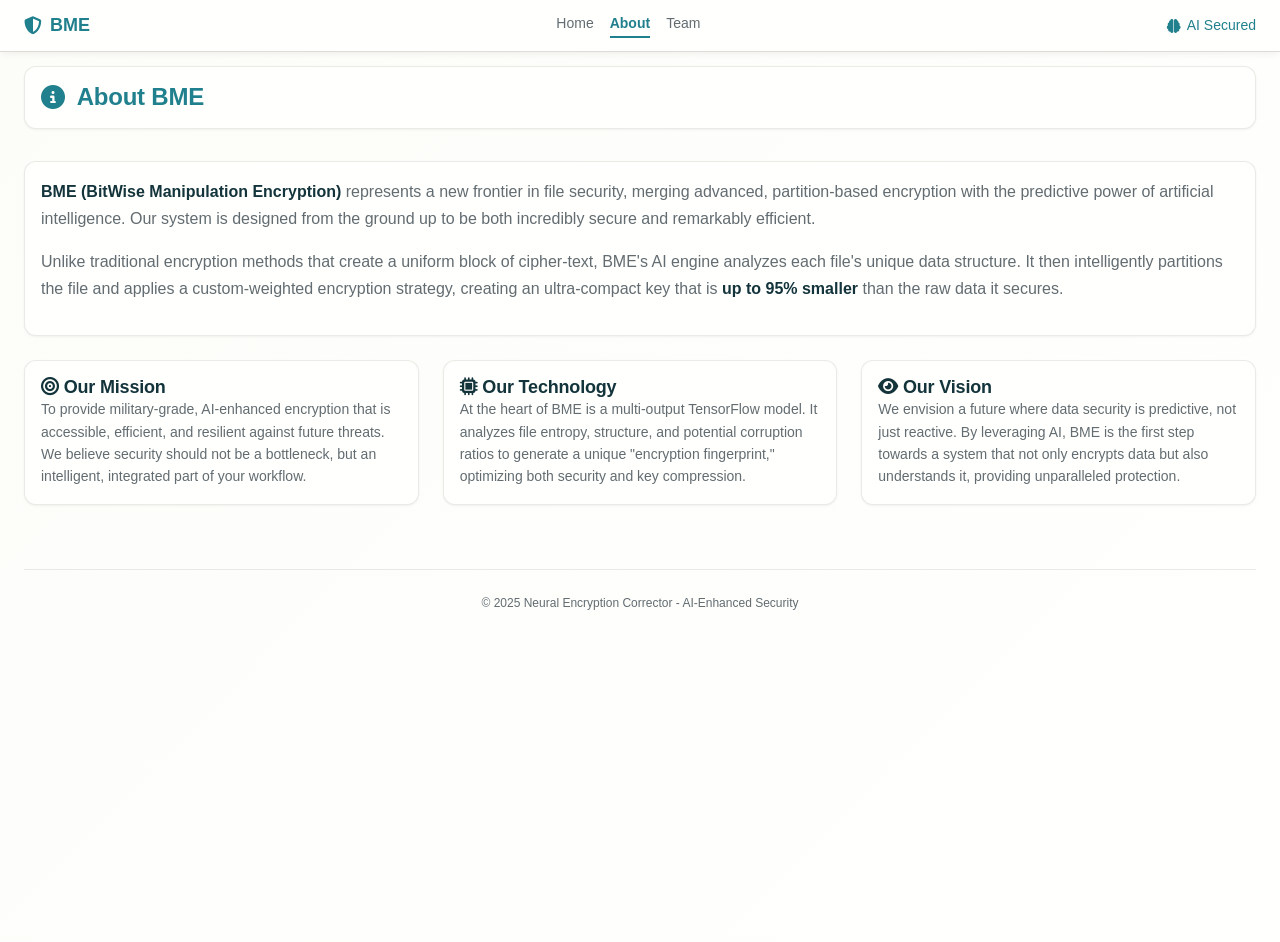
==== about.html @ a02efcd6 "Add files via upload" ====
<!DOCTYPE html>
<html lang="en">
<head>
    <meta charset="UTF-8">
    <meta name="viewport" content="width=device-width, initial-scale=1.0">
    <title>About BME - BitWise Manipulation Encryption</title>
    <!-- Main Stylesheet -->
    <link rel="stylesheet" href="style.css">
    <!-- FontAwesome for icons -->
    <link rel="stylesheet" href="https://cdnjs.cloudflare.com/ajax/libs/font-awesome/6.4.0/css/all.min.css">

    <!-- Page-specific styles -->
    <style>
       
        .page-header-card {
           margin-bottom: var(--space-32);
        }
        .page-header-card h2 {
            color: var(--color-primary);
            display: flex;
            align-items: center;
            gap: var(--space-12);
        }
        .about-content p {
            font-size: var(--font-size-lg);
            line-height: 1.7;
            color: var(--color-text-secondary);
            margin-bottom: var(--space-16);
        }
        .about-content p strong {
            color: var(--color-text);
        }
    </style>
</head>
<body>

<header class="main-header">
  <div class="nav-container">
    <div class="nav-logo">
      <i class="fas fa-shield-alt"></i>
      <span>BME</span>
    </div>

    <nav class="navbar">
      <a href="index.html" class="nav-link">Home</a>
      <a href="about.html" class="nav-link active">About</a>
      <a href="team.html" class="nav-link">Team</a>
    </nav>

    <div class="ai-status-mini">
      <i class="fas fa-brain"></i>
      <span>AI Secured</span>
    </div>
  </div>
</header>
<br><br>

<div class="container">

    <div class="card page-header-card">
        <div class="card__body">
            <h2><i class="fas fa-info-circle"></i> About BME</h2>
        </div>
    </div>

    <div class="card">
        <div class="card__body about-content">
            <p><strong>BME (BitWise Manipulation Encryption)</strong> represents a new frontier in file security, merging advanced, partition-based encryption with the predictive power of artificial intelligence. Our system is designed from the ground up to be both incredibly secure and remarkably efficient.</p>
            
            <p>Unlike traditional encryption methods that create a uniform block of cipher-text, BME's AI engine analyzes each file's unique data structure. It then intelligently partitions the file and applies a custom-weighted encryption strategy, creating an ultra-compact key that is <strong>up to 95% smaller</strong> than the raw data it secures.</p>
        </div>
    </div>

    <div class="protocols-grid" style="margin-top: var(--space-24);">
        <div class="card">
            <div class="card__body">
                <h4><i class="fas fa-bullseye"></i> Our Mission</h4>
                <div class="protocol-detail">
                    To provide military-grade, AI-enhanced encryption that is accessible, efficient, and resilient against future threats. We believe security should not be a bottleneck, but an intelligent, integrated part of your workflow.
                </div>
            </div>
        </div>
        <div class="card">
            <div class="card__body">
                <h4><i class="fas fa-microchip"></i> Our Technology</h4>
                <div class="protocol-detail">
                    At the heart of BME is a multi-output TensorFlow model. It analyzes file entropy, structure, and potential corruption ratios to generate a unique "encryption fingerprint," optimizing both security and key compression.
                </div>
            </div>
        </div>
        <div class="card">
            <div class="card__body">
                <h4><i class="fas fa-eye"></i> Our Vision</h4>
                <div class="protocol-detail">
                    We envision a future where data security is predictive, not just reactive. By leveraging AI, BME is the first step towards a system that not only encrypts data but also understands it, providing unparalleled protection.
                </div>
            </div>
        </div>
    </div>

    <footer class="footer">
        <div class="footer-content">
            <p>&copy; 2025 Neural Encryption Corrector - AI-Enhanced Security</p>
        </div>
    </footer>

</div>

</body>
</html>
---- style.css ----
:root {
  /* Primitive Color Tokens */
  --color-white: rgba(255, 255, 255, 1);
  --color-black: rgba(0, 0, 0, 1);
  --color-cream-50: rgba(252, 252, 249, 1);
  --color-cream-100: rgba(255, 255, 253, 1);
  --color-gray-200: rgba(245, 245, 245, 1);
  --color-gray-300: rgba(167, 169, 169, 1);
  --color-gray-400: rgba(119, 124, 124, 1);
  --color-slate-500: rgba(98, 108, 113, 1);
  --color-brown-600: rgba(94, 82, 64, 1);
  --color-charcoal-700: rgba(31, 33, 33, 1);
  --color-charcoal-800: rgba(38, 40, 40, 1);
  --color-slate-900: rgba(19, 52, 59, 1);
  --color-teal-300: rgba(50, 184, 198, 1);
  --color-teal-400: rgba(45, 166, 178, 1);
  --color-teal-500: rgba(33, 128, 141, 1);
  --color-teal-600: rgba(29, 116, 128, 1);
  --color-teal-700: rgba(26, 104, 115, 1);
  --color-teal-800: rgba(41, 150, 161, 1);
  --color-red-400: rgba(255, 84, 89, 1);
  --color-red-500: rgba(192, 21, 47, 1);
  --color-orange-400: rgba(230, 129, 97, 1);
  --color-orange-500: rgba(168, 75, 47, 1);

  /* RGB versions for opacity control */
  --color-brown-600-rgb: 94, 82, 64;
  --color-teal-500-rgb: 33, 128, 141;
  --color-slate-900-rgb: 19, 52, 59;
  --color-slate-500-rgb: 98, 108, 113;
  --color-red-500-rgb: 192, 21, 47;
  --color-red-400-rgb: 255, 84, 89;
  --color-orange-500-rgb: 168, 75, 47;
  --color-orange-400-rgb: 230, 129, 97;

  /* Background color tokens (Light Mode) */
  --color-bg-1: rgba(59, 130, 246, 0.08); /* Light blue */
  --color-bg-2: rgba(245, 158, 11, 0.08); /* Light yellow */
  --color-bg-3: rgba(34, 197, 94, 0.08); /* Light green */
  --color-bg-4: rgba(239, 68, 68, 0.08); /* Light red */
  --color-bg-5: rgba(147, 51, 234, 0.08); /* Light purple */
  --color-bg-6: rgba(249, 115, 22, 0.08); /* Light orange */
  --color-bg-7: rgba(236, 72, 153, 0.08); /* Light pink */
  --color-bg-8: rgba(6, 182, 212, 0.08); /* Light cyan */

  /* Semantic Color Tokens (Light Mode) */
  --color-background: var(--color-cream-50);
  --color-surface: var(--color-cream-100);
  --color-text: var(--color-slate-900);
  --color-text-secondary: var(--color-slate-500);
  --color-primary: var(--color-teal-500);
  --color-primary-hover: var(--color-teal-600);
  --color-primary-active: var(--color-teal-700);
  --color-secondary: rgba(var(--color-brown-600-rgb), 0.12);
  --color-secondary-hover: rgba(var(--color-brown-600-rgb), 0.2);
  --color-secondary-active: rgba(var(--color-brown-600-rgb), 0.25);
  --color-border: rgba(var(--color-brown-600-rgb), 0.2);
  --color-btn-primary-text: var(--color-cream-50);
  --color-card-border: rgba(var(--color-brown-600-rgb), 0.12);
  --color-card-border-inner: rgba(var(--color-brown-600-rgb), 0.12);
  --color-error: var(--color-red-500);
  --color-success: var(--color-teal-500);
  --color-warning: var(--color-orange-500);
  --color-info: var(--color-slate-500);
  --color-focus-ring: rgba(var(--color-teal-500-rgb), 0.4);
  --color-select-caret: rgba(var(--color-slate-900-rgb), 0.8);

  /* Common style patterns */
  --focus-ring: 0 0 0 3px var(--color-focus-ring);
  --focus-outline: 2px solid var(--color-primary);
  --status-bg-opacity: 0.15;
  --status-border-opacity: 0.25;
  --select-caret-light: url("data:image/svg+xml,%3Csvg xmlns='http://www.w3.org/2000/svg' width='16' height='16' viewBox='0 0 24 24' fill='none' stroke='%23134252' stroke-width='2' stroke-linecap='round' stroke-linejoin='round'%3E%3Cpolyline points='6 9 12 15 18 9'%3E%3C/polyline%3E%3C/svg%3E");
  --select-caret-dark: url("data:image/svg+xml,%3Csvg xmlns='http://www.w3.org/2000/svg' width='16' height='16' viewBox='0 0 24 24' fill='none' stroke='%23f5f5f5' stroke-width='2' stroke-linecap='round' stroke-linejoin='round'%3E%3Cpolyline points='6 9 12 15 18 9'%3E%3C/polyline%3E%3C/svg%3E");

  /* RGB versions for opacity control */
  --color-success-rgb: 33, 128, 141;
  --color-error-rgb: 192, 21, 47;
  --color-warning-rgb: 168, 75, 47;
  --color-info-rgb: 98, 108, 113;

  /* Typography */
  --font-family-base: "FKGroteskNeue", "Geist", "Inter", -apple-system,
    BlinkMacSystemFont, "Segoe UI", Roboto, sans-serif;
  --font-family-mono: "Berkeley Mono", ui-monospace, SFMono-Regular, Menlo,
    Monaco, Consolas, monospace;
  --font-size-xs: 11px;
  --font-size-sm: 12px;
  --font-size-base: 14px;
  --font-size-md: 14px;
  --font-size-lg: 16px;
  --font-size-xl: 18px;
  --font-size-2xl: 20px;
  --font-size-3xl: 24px;
  --font-size-4xl: 30px;
  --font-weight-normal: 400;
  --font-weight-medium: 500;
  --font-weight-semibold: 550;
  --font-weight-bold: 600;
  --line-height-tight: 1.2;
  --line-height-normal: 1.5;
  --letter-spacing-tight: -0.01em;

  /* Spacing */
  --space-0: 0;
  --space-1: 1px;
  --space-2: 2px;
  --space-4: 4px;
  --space-6: 6px;
  --space-8: 8px;
  --space-10: 10px;
  --space-12: 12px;
  --space-16: 16px;
  --space-20: 20px;
  --space-24: 24px;
  --space-32: 32px;

  /* Border Radius */
  --radius-sm: 6px;
  --radius-base: 8px;
  --radius-md: 10px;
  --radius-lg: 12px;
  --radius-full: 9999px;

  /* Shadows */
  --shadow-xs: 0 1px 2px rgba(0, 0, 0, 0.02);
  --shadow-sm: 0 1px 3px rgba(0, 0, 0, 0.04), 0 1px 2px rgba(0, 0, 0, 0.02);
  --shadow-md: 0 4px 6px -1px rgba(0, 0, 0, 0.04),
    0 2px 4px -1px rgba(0, 0, 0, 0.02);
  --shadow-lg: 0 10px 15px -3px rgba(0, 0, 0, 0.04),
    0 4px 6px -2px rgba(0, 0, 0, 0.02);
  --shadow-inset-sm: inset 0 1px 0 rgba(255, 255, 255, 0.15),
    inset 0 -1px 0 rgba(0, 0, 0, 0.03);

  /* Animation */
  --duration-fast: 150ms;
  --duration-normal: 250ms;
  --ease-standard: cubic-bezier(0.16, 1, 0.3, 1);

  /* Layout */
  --container-sm: 640px;
  --container-md: 768px;
  --container-lg: 1024px;
  --container-xl: 1280px;
}

/* Dark mode colors */
@media (prefers-color-scheme: dark) {
  :root {
    /* RGB versions for opacity control (Dark Mode) */
    --color-gray-400-rgb: 119, 124, 124;
    --color-teal-300-rgb: 50, 184, 198;
    --color-gray-300-rgb: 167, 169, 169;
    --color-gray-200-rgb: 245, 245, 245;

    /* Background color tokens (Dark Mode) */
    --color-bg-1: rgba(29, 78, 216, 0.15); /* Dark blue */
    --color-bg-2: rgba(180, 83, 9, 0.15); /* Dark yellow */
    --color-bg-3: rgba(21, 128, 61, 0.15); /* Dark green */
    --color-bg-4: rgba(185, 28, 28, 0.15); /* Dark red */
    --color-bg-5: rgba(107, 33, 168, 0.15); /* Dark purple */
    --color-bg-6: rgba(194, 65, 12, 0.15); /* Dark orange */
    --color-bg-7: rgba(190, 24, 93, 0.15); /* Dark pink */
    --color-bg-8: rgba(8, 145, 178, 0.15); /* Dark cyan */

    /* Semantic Color Tokens (Dark Mode) */
    --color-background: var(--color-charcoal-700);
    --color-surface: var(--color-charcoal-800);
    --color-text: var(--color-gray-200);
    --color-text-secondary: rgba(var(--color-gray-300-rgb), 0.7);
    --color-primary: var(--color-teal-300);
    --color-primary-hover: var(--color-teal-400);
    --color-primary-active: var(--color-teal-800);
    --color-secondary: rgba(var(--color-gray-400-rgb), 0.15);
    --color-secondary-hover: rgba(var(--color-gray-400-rgb), 0.25);
    --color-secondary-active: rgba(var(--color-gray-400-rgb), 0.3);
    --color-border: rgba(var(--color-gray-400-rgb), 0.3);
    --color-error: var(--color-red-400);
    --color-success: var(--color-teal-300);
    --color-warning: var(--color-orange-400);
    --color-info: var(--color-gray-300);
    --color-focus-ring: rgba(var(--color-teal-300-rgb), 0.4);
    --color-btn-primary-text: var(--color-slate-900);
    --color-card-border: rgba(var(--color-gray-400-rgb), 0.2);
    --color-card-border-inner: rgba(var(--color-gray-400-rgb), 0.15);
    --shadow-inset-sm: inset 0 1px 0 rgba(255, 255, 255, 0.1),
      inset 0 -1px 0 rgba(0, 0, 0, 0.15);
    --button-border-secondary: rgba(var(--color-gray-400-rgb), 0.2);
    --color-border-secondary: rgba(var(--color-gray-400-rgb), 0.2);
    --color-select-caret: rgba(var(--color-gray-200-rgb), 0.8);

    /* Common style patterns - updated for dark mode */
    --focus-ring: 0 0 0 3px var(--color-focus-ring);
    --focus-outline: 2px solid var(--color-primary);
    --status-bg-opacity: 0.15;
    --status-border-opacity: 0.25;
    --select-caret-light: url("data:image/svg+xml,%3Csvg xmlns='http://www.w3.org/2000/svg' width='16' height='16' viewBox='0 0 24 24' fill='none' stroke='%23134252' stroke-width='2' stroke-linecap='round' stroke-linejoin='round'%3E%3Cpolyline points='6 9 12 15 18 9'%3E%3C/polyline%3E%3C/svg%3E");
    --select-caret-dark: url("data:image/svg+xml,%3Csvg xmlns='http://www.w3.org/2000/svg' width='16' height='16' viewBox='0 0 24 24' fill='none' stroke='%23f5f5f5' stroke-width='2' stroke-linecap='round' stroke-linejoin='round'%3E%3Cpolyline points='6 9 12 15 18 9'%3E%3C/polyline%3E%3C/svg%3E");

    /* RGB versions for dark mode */
    --color-success-rgb: var(--color-teal-300-rgb);
    --color-error-rgb: var(--color-red-400-rgb);
    --color-warning-rgb: var(--color-orange-400-rgb);
    --color-info-rgb: var(--color-gray-300-rgb);
  }
}

/* Data attribute for manual theme switching */
[data-color-scheme="dark"] {
  /* RGB versions for opacity control (dark mode) */
  --color-gray-400-rgb: 119, 124, 124;
  --color-teal-300-rgb: 50, 184, 198;
  --color-gray-300-rgb: 167, 169, 169;
  --color-gray-200-rgb: 245, 245, 245;

  /* Colorful background palette - Dark Mode */
  --color-bg-1: rgba(29, 78, 216, 0.15); /* Dark blue */
  --color-bg-2: rgba(180, 83, 9, 0.15); /* Dark yellow */
  --color-bg-3: rgba(21, 128, 61, 0.15); /* Dark green */
  --color-bg-4: rgba(185, 28, 28, 0.15); /* Dark red */
  --color-bg-5: rgba(107, 33, 168, 0.15); /* Dark purple */
  --color-bg-6: rgba(194, 65, 12, 0.15); /* Dark orange */
  --color-bg-7: rgba(190, 24, 93, 0.15); /* Dark pink */
  --color-bg-8: rgba(8, 145, 178, 0.15); /* Dark cyan */

  /* Semantic Color Tokens (Dark Mode) */
  --color-background: var(--color-charcoal-700);
  --color-surface: var(--color-charcoal-800);
  --color-text: var(--color-gray-200);
  --color-text-secondary: rgba(var(--color-gray-300-rgb), 0.7);
  --color-primary: var(--color-teal-300);
  --color-primary-hover: var(--color-teal-400);
  --color-primary-active: var(--color-teal-800);
  --color-secondary: rgba(var(--color-gray-400-rgb), 0.15);
  --color-secondary-hover: rgba(var(--color-gray-400-rgb), 0.25);
  --color-secondary-active: rgba(var(--color-gray-400-rgb), 0.3);
  --color-border: rgba(var(--color-gray-400-rgb), 0.3);
  --color-error: var(--color-red-400);
  --color-success: var(--color-teal-300);
  --color-warning: var(--color-orange-400);
  --color-info: var(--color-gray-300);
  --color-focus-ring: rgba(var(--color-teal-300-rgb), 0.4);
  --color-btn-primary-text: var(--color-slate-900);
  --color-card-border: rgba(var(--color-gray-400-rgb), 0.15);
  --color-card-border-inner: rgba(var(--color-gray-400-rgb), 0.15);
  --shadow-inset-sm: inset 0 1px 0 rgba(255, 255, 255, 0.1),
    inset 0 -1px 0 rgba(0, 0, 0, 0.15);
  --color-border-secondary: rgba(var(--color-gray-400-rgb), 0.2);
  --color-select-caret: rgba(var(--color-gray-200-rgb), 0.8);

  /* Common style patterns - updated for dark mode */
  --focus-ring: 0 0 0 3px var(--color-focus-ring);
  --focus-outline: 2px solid var(--color-primary);
  --status-bg-opacity: 0.15;
  --status-border-opacity: 0.25;
  --select-caret-light: url("data:image/svg+xml,%3Csvg xmlns='http://www.w3.org/2000/svg' width='16' height='16' viewBox='0 0 24 24' fill='none' stroke='%23134252' stroke-width='2' stroke-linecap='round' stroke-linejoin='round'%3E%3Cpolyline points='6 9 12 15 18 9'%3E%3C/polyline%3E%3C/svg%3E");
  --select-caret-dark: url("data:image/svg+xml,%3Csvg xmlns='http://www.w3.org/2000/svg' width='16' height='16' viewBox='0 0 24 24' fill='none' stroke='%23f5f5f5' stroke-width='2' stroke-linecap='round' stroke-linejoin='round'%3E%3Cpolyline points='6 9 12 15 18 9'%3E%3C/polyline%3E%3C/svg%3E");

  /* RGB versions for dark mode */
  --color-success-rgb: var(--color-teal-300-rgb);
  --color-error-rgb: var(--color-red-400-rgb);
  --color-warning-rgb: var(--color-orange-400-rgb);
  --color-info-rgb: var(--color-gray-300-rgb);
}

[data-color-scheme="light"] {
  /* RGB versions for opacity control (light mode) */
  --color-brown-600-rgb: 94, 82, 64;
  --color-teal-500-rgb: 33, 128, 141;
  --color-slate-900-rgb: 19, 52, 59;

  /* Semantic Color Tokens (Light Mode) */
  --color-background: var(--color-cream-50);
  --color-surface: var(--color-cream-100);
  --color-text: var(--color-slate-900);
  --color-text-secondary: var(--color-slate-500);
  --color-primary: var(--color-teal-500);
  --color-primary-hover: var(--color-teal-600);
  --color-primary-active: var(--color-teal-700);
  --color-secondary: rgba(var(--color-brown-600-rgb), 0.12);
  --color-secondary-hover: rgba(var(--color-brown-600-rgb), 0.2);
  --color-secondary-active: rgba(var(--color-brown-600-rgb), 0.25);
  --color-border: rgba(var(--color-brown-600-rgb), 0.2);
  --color-btn-primary-text: var(--color-cream-50);
  --color-card-border: rgba(var(--color-brown-600-rgb), 0.12);
  --color-card-border-inner: rgba(var(--color-brown-600-rgb), 0.12);
  --color-error: var(--color-red-500);
  --color-success: var(--color-teal-500);
  --color-warning: var(--color-orange-500);
  --color-info: var(--color-slate-500);
  --color-focus-ring: rgba(var(--color-teal-500-rgb), 0.4);

  /* RGB versions for light mode */
  --color-success-rgb: var(--color-teal-500-rgb);
  --color-error-rgb: var(--color-red-500-rgb);
  --color-warning-rgb: var(--color-orange-500-rgb);
  --color-info-rgb: var(--color-slate-500-rgb);
}

/* Base styles */
html {
  font-size: var(--font-size-base);
  font-family: var(--font-family-base);
  line-height: var(--line-height-normal);
  color: var(--color-text);
  background-color: var(--color-background);
  -webkit-font-smoothing: antialiased;
  box-sizing: border-box;
}

body {
  margin: 0;
  padding: 0;
}

*,
*::before,
*::after {
  box-sizing: inherit;
}

/* Typography */
h1,
h2,
h3,
h4,
h5,
h6 {
  margin: 0;
  font-weight: var(--font-weight-semibold);
  line-height: var(--line-height-tight);
  color: var(--color-text);
  letter-spacing: var(--letter-spacing-tight);
}

h1 {
  font-size: var(--font-size-4xl);
}
h2 {
  font-size: var(--font-size-3xl);
}
h3 {
  font-size: var(--font-size-2xl);
}
h4 {
  font-size: var(--font-size-xl);
}
h5 {
  font-size: var(--font-size-lg);
}
h6 {
  font-size: var(--font-size-md);
}

p {
  margin: 0 0 var(--space-16) 0;
}

a {
  color: var(--color-primary);
  text-decoration: none;
  transition: color var(--duration-fast) var(--ease-standard);
}

a:hover {
  color: var(--color-primary-hover);
}

code,
pre {
  font-family: var(--font-family-mono);
  font-size: calc(var(--font-size-base) * 0.95);
  background-color: var(--color-secondary);
  border-radius: var(--radius-sm);
}

code {
  padding: var(--space-1) var(--space-4);
}

pre {
  padding: var(--space-16);
  margin: var(--space-16) 0;
  overflow: auto;
  border: 1px solid var(--color-border);
}

pre code {
  background: none;
  padding: 0;
}

/* Buttons */
.btn {
  display: inline-flex;
  align-items: center;
  justify-content: center;
  padding: var(--space-8) var(--space-16);
  border-radius: var(--radius-base);
  font-size: var(--font-size-base);
  font-weight: 500;
  line-height: 1.5;
  cursor: pointer;
  transition: all var(--duration-normal) var(--ease-standard);
  border: none;
  text-decoration: none;
  position: relative;
}

.btn:focus-visible {
  outline: none;
  box-shadow: var(--focus-ring);
}

.btn--primary {
  background: var(--color-primary);
  color: var(--color-btn-primary-text);
}

.btn--primary:hover {
  background: var(--color-primary-hover);
}

.btn--primary:active {
  background: var(--color-primary-active);
}

.btn--secondary {
  background: var(--color-secondary);
  color: var(--color-text);
}

.btn--secondary:hover {
  background: var(--color-secondary-hover);
}

.btn--secondary:active {
  background: var(--color-secondary-active);
}

.btn--outline {
  background: transparent;
  border: 1px solid var(--color-border);
  color: var(--color-text);
}

.btn--outline:hover {
  background: var(--color-secondary);
}

.btn--sm {
  padding: var(--space-4) var(--space-12);
  font-size: var(--font-size-sm);
  border-radius: var(--radius-sm);
}

.btn--lg {
  padding: var(--space-10) var(--space-20);
  font-size: var(--font-size-lg);
  border-radius: var(--radius-md);
}

.btn--full-width {
  width: 100%;
}

.btn:disabled {
  opacity: 0.5;
  cursor: not-allowed;
}

/* Form elements */
.form-control {
  display: block;
  width: 100%;
  padding: var(--space-8) var(--space-12);
  font-size: var(--font-size-md);
  line-height: 1.5;
  color: var(--color-text);
  background-color: var(--color-surface);
  border: 1px solid var(--color-border);
  border-radius: var(--radius-base);
  transition: border-color var(--duration-fast) var(--ease-standard),
    box-shadow var(--duration-fast) var(--ease-standard);
}

textarea.form-control {
  font-family: var(--font-family-base);
  font-size: var(--font-size-base);
}

select.form-control {
  padding: var(--space-8) var(--space-12);
  -webkit-appearance: none;
  -moz-appearance: none;
  appearance: none;
  background-image: var(--select-caret-light);
  background-repeat: no-repeat;
  background-position: right var(--space-12) center;
  background-size: 16px;
  padding-right: var(--space-32);
}

/* Add a dark mode specific caret */
@media (prefers-color-scheme: dark) {
  select.form-control {
    background-image: var(--select-caret-dark);
  }
}

/* Also handle data-color-scheme */
[data-color-scheme="dark"] select.form-control {
  background-image: var(--select-caret-dark);
}

[data-color-scheme="light"] select.form-control {
  background-image: var(--select-caret-light);
}

.form-control:focus {
  border-color: var(--color-primary);
  outline: var(--focus-outline);
}

.form-label {
  display: block;
  margin-bottom: var(--space-8);
  font-weight: var(--font-weight-medium);
  font-size: var(--font-size-sm);
}

.form-group {
  margin-bottom: var(--space-16);
}

/* Card component */
.card {
  background-color: var(--color-surface);
  border-radius: var(--radius-lg);
  border: 1px solid var(--color-card-border);
  box-shadow: var(--shadow-sm);
  overflow: hidden;
  transition: box-shadow var(--duration-normal) var(--ease-standard);
}

.card:hover {
  box-shadow: var(--shadow-md);
}

.card__body {
  padding: var(--space-16);
}

.card__header,
.card__footer {
  padding: var(--space-16);
  border-bottom: 1px solid var(--color-card-border-inner);
}

/* Status indicators - simplified with CSS variables */
.status {
  display: inline-flex;
  align-items: center;
  padding: var(--space-6) var(--space-12);
  border-radius: var(--radius-full);
  font-weight: var(--font-weight-medium);
  font-size: var(--font-size-sm);
}

.status--success {
  background-color: rgba(
    var(--color-success-rgb, 33, 128, 141),
    var(--status-bg-opacity)
  );
  color: var(--color-success);
  border: 1px solid
    rgba(var(--color-success-rgb, 33, 128, 141), var(--status-border-opacity));
}

.status--error {
  background-color: rgba(
    var(--color-error-rgb, 192, 21, 47),
    var(--status-bg-opacity)
  );
  color: var(--color-error);
  border: 1px solid
    rgba(var(--color-error-rgb, 192, 21, 47), var(--status-border-opacity));
}

.status--warning {
  background-color: rgba(
    var(--color-warning-rgb, 168, 75, 47),
    var(--status-bg-opacity)
  );
  color: var(--color-warning);
  border: 1px solid
    rgba(var(--color-warning-rgb, 168, 75, 47), var(--status-border-opacity));
}

.status--info {
  background-color: rgba(
    var(--color-info-rgb, 98, 108, 113),
    var(--status-bg-opacity)
  );
  color: var(--color-info);
  border: 1px solid
    rgba(var(--color-info-rgb, 98, 108, 113), var(--status-border-opacity));
}

/* Container layout */
.container {
  width: 100%;
  margin-right: auto;
  margin-left: auto;
  padding-right: var(--space-16);
  padding-left: var(--space-16);
}

@media (min-width: 640px) {
  .container {
    max-width: var(--container-sm);
  }
}
@media (min-width: 768px) {
  .container {
    max-width: var(--container-md);
  }
}
@media (min-width: 1024px) {
  .container {
    max-width: var(--container-lg);
  }
}
@media (min-width: 1280px) {
  .container {
    max-width: var(--container-xl);
  }
}

/* Utility classes */
.flex {
  display: flex;
}
.flex-col {
  flex-direction: column;
}
.items-center {
  align-items: center;
}
.justify-center {
  justify-content: center;
}
.justify-between {
  justify-content: space-between;
}
.gap-4 {
  gap: var(--space-4);
}
.gap-8 {
  gap: var(--space-8);
}
.gap-16 {
  gap: var(--space-16);
}

.m-0 {
  margin: 0;
}
.mt-8 {
  margin-top: var(--space-8);
}
.mb-8 {
  margin-bottom: var(--space-8);
}
.mx-8 {
  margin-left: var(--space-8);
  margin-right: var(--space-8);
}
.my-8 {
  margin-top: var(--space-8);
  margin-bottom: var(--space-8);
}

.p-0 {
  padding: 0;
}
.py-8 {
  padding-top: var(--space-8);
  padding-bottom: var(--space-8);
}
.px-8 {
  padding-left: var(--space-8);
  padding-right: var(--space-8);
}
.py-16 {
  padding-top: var(--space-16);
  padding-bottom: var(--space-16);
}
.px-16 {
  padding-left: var(--space-16);
  padding-right: var(--space-16);
}

.block {
  display: block;
}
.hidden {
  display: none;
}

/* Accessibility */
.sr-only {
  position: absolute;
  width: 1px;
  height: 1px;
  padding: 0;
  margin: -1px;
  overflow: hidden;
  clip: rect(0, 0, 0, 0);
  white-space: nowrap;
  border-width: 0;
}

:focus-visible {
  outline: var(--focus-outline);
  outline-offset: 2px;
}

/* Dark mode specifics */
[data-color-scheme="dark"] .btn--outline {
  border: 1px solid var(--color-border-secondary);
}

@font-face {
  font-family: 'FKGroteskNeue';
  src: url('https://r2cdn.perplexity.ai/fonts/FKGroteskNeue.woff2')
    format('woff2');
}

/* END PERPLEXITY DESIGN SYSTEM */
/* Application-specific styles */
body {
  min-height: 100vh;
  background: linear-gradient(135deg, var(--color-background) 0%, var(--color-surface) 100%);
  font-family: var(--font-family-base);
}

.container {
  max-width: var(--container-xl);
  margin: 0 auto;
  padding: var(--space-24);
  min-height: 100vh;
  display: flex;
  flex-direction: column;
}

.header {
  text-align: center;
  margin-bottom: var(--space-32);
  padding: var(--space-24) 0;
  background: var(--color-surface);
  border-radius: var(--radius-lg);
  border: 1px solid var(--color-card-border);
  box-shadow: var(--shadow-lg);
}

.header h1 {
  font-size: var(--font-size-4xl);
  font-weight: var(--font-weight-bold);
  color: var(--color-primary);
  margin-bottom: var(--space-8);
  letter-spacing: var(--letter-spacing-tight);
}

.subtitle {
  color: var(--color-text-secondary);
  font-size: var(--font-size-lg);
  margin: 0;
}

/* Tab System */
.tab-container {
  flex: 1;
  background: var(--color-surface);
  border-radius: var(--radius-lg);
  border: 1px solid var(--color-card-border);
  overflow: hidden;
  box-shadow: var(--shadow-md);
}

.tab-buttons {
  display: flex;
  background: var(--color-bg-1);
  border-bottom: 1px solid var(--color-card-border-inner);
}

.tab-btn {
  flex: 1;
  padding: var(--space-16) var(--space-24);
  background: transparent;
  border: none;
  color: var(--color-text-secondary);
  font-size: var(--font-size-md);
  font-weight: var(--font-weight-medium);
  cursor: pointer;
  transition: all var(--duration-normal) var(--ease-standard);
  position: relative;
}

.tab-btn:hover {
  background: var(--color-secondary);
  color: var(--color-text);
}

.tab-btn.active {
  background: var(--color-primary);
  color: var(--color-btn-primary-text);
}

.tab-btn:focus-visible {
  outline: var(--focus-outline);
  outline-offset: -2px;
}

.tab-content {
  display: none;
  padding: var(--space-32);
  min-height: 500px;
}

.tab-content.active {
  display: block;
}

/* Upload Areas */
.upload-area {
  border: 2px dashed var(--color-border);
  border-radius: var(--radius-lg);
  padding: var(--space-32);
  text-align: center;
  cursor: pointer;
  transition: all var(--duration-normal) var(--ease-standard);
  background: var(--color-bg-2);
  margin-bottom: var(--space-24);
}

.upload-area:hover {
  border-color: var(--color-primary);
  background: var(--color-bg-3);
  transform: translateY(-2px);
}

.upload-area.dragover {
  border-color: var(--color-primary);
  background: var(--color-bg-1);
  box-shadow: 0 0 20px rgba(var(--color-teal-500-rgb, 33, 128, 141), 0.2);
}

.upload-icon {
  font-size: 48px;
  margin-bottom: var(--space-16);
}

.upload-area h3 {
  color: var(--color-text);
  margin-bottom: var(--space-8);
}

.upload-area p {
  color: var(--color-text-secondary);
  margin: 0;
}

/* File Info */
.file-info {
  margin-bottom: var(--space-24);
}

.info-grid {
  display: grid;
  grid-template-columns: repeat(auto-fit, minmax(200px, 1fr));
  gap: var(--space-16);
  margin-top: var(--space-16);
}

.info-item {
  display: flex;
  justify-content: space-between;
  align-items: center;
  padding: var(--space-8);
  background: var(--color-bg-4);
  border-radius: var(--radius-sm);
}

.info-item label {
  font-weight: var(--font-weight-medium);
  color: var(--color-text);
}

.info-item span {
  color: var(--color-text-secondary);
  font-family: var(--font-family-mono);
  font-size: var(--font-size-sm);
}

/* Progress Bars */
.progress-section {
  margin: var(--space-24) 0;
}

.progress-bar {
  width: 100%;
  height: 12px;
  background: var(--color-secondary);
  border-radius: var(--radius-full);
  overflow: hidden;
  margin-bottom: var(--space-8);
}

.progress-fill {
  height: 100%;
  background: linear-gradient(90deg, var(--color-primary) 0%, var(--color-primary-hover) 100%);
  width: 0%;
  transition: width var(--duration-fast) var(--ease-standard);
  border-radius: var(--radius-full);
}

.progress-info {
  display: flex;
  justify-content: space-between;
  align-items: center;
  font-size: var(--font-size-sm);
  color: var(--color-text-secondary);
}

/* Results and Verification */
.results-section, .verification-section {
  margin-top: var(--space-24);
}

.result-item, .verification-item {
  margin-bottom: var(--space-16);
}

.result-item label, .verification-item label {
  display: block;
  font-weight: var(--font-weight-medium);
  margin-bottom: var(--space-8);
  color: var(--color-text);
}

.copy-field {
  display: flex;
  gap: var(--space-8);
  align-items: center;
}

.copy-field input {
  flex: 1;
  font-family: var(--font-family-mono);
  font-size: var(--font-size-sm);
}

.copy-btn {
  min-width: 80px;
}

.hash-display {
  font-family: var(--font-family-mono);
  font-size: var(--font-size-sm);
  background: var(--color-bg-5);
  padding: var(--space-8);
  border-radius: var(--radius-sm);
  word-break: break-all;
  border: 1px solid var(--color-card-border-inner);
}

/* Key Notice Styling */
.key-notice {
  font-size: var(--font-size-sm);
  color: var(--color-warning);
  background: rgba(var(--color-warning-rgb, 168, 75, 47), 0.1);
  border: 1px solid rgba(var(--color-warning-rgb, 168, 75, 47), 0.3);
  padding: var(--space-8);
  border-radius: var(--radius-sm);
  margin-top: var(--space-8);
  font-weight: var(--font-weight-medium);
}

.key-help {
  font-size: var(--font-size-sm);
  color: var(--color-text-secondary);
  margin-top: var(--space-6);
  font-style: italic;
}

/* Credentials Section */
.credentials-section {
  margin-bottom: var(--space-24);
}

.verification-status {
  text-align: center;
  margin: var(--space-16) 0;
}

#hash-match-status {
  font-size: var(--font-size-lg);
  font-weight: var(--font-weight-semibold);
  padding: var(--space-8) var(--space-16);
  border-radius: var(--radius-base);
}

/* Action Buttons */
.action-buttons {
  text-align: center;
  margin-top: var(--space-24);
}

/* Protocol Tab Specific */
.protocols-grid {
  display: grid;
  grid-template-columns: repeat(auto-fit, minmax(300px, 1fr));
  gap: var(--space-24);
  margin-bottom: var(--space-32);
}

.protocol-detail {
  line-height: 1.6;
  color: var(--color-text-secondary);
}

.protocol-detail strong {
  color: var(--color-text);
}

.self-test-section, .compliance-section {
  margin-bottom: var(--space-32);
}

.test-results {
  margin-top: var(--space-16);
  padding: var(--space-16);
  background: var(--color-bg-6);
  border-radius: var(--radius-base);
}

.test-status {
  font-weight: var(--font-weight-semibold);
  margin-bottom: var(--space-8);
}

.test-details {
  font-family: var(--font-family-mono);
  font-size: var(--font-size-sm);
  color: var(--color-text-secondary);
}

.compliance-list {
  display: flex;
  flex-direction: column;
  gap: var(--space-12);
}

.compliance-item {
  display: flex;
  align-items: center;
  gap: var(--space-12);
  font-size: var(--font-size-md);
}

/* Demo File Button */
.demo-btn {
  margin-top: var(--space-10);
  font-size: var(--font-size-sm);
}

/* Footer */
.footer {
  text-align: center;
  padding: var(--space-24) 0;
  color: var(--color-text-secondary);
  font-size: var(--font-size-sm);
  margin-top: var(--space-32);
}

/* Utility Classes */
.hidden {
  display: none !important;
}

.text-center {
  text-align: center;
}

.mb-16 {
  margin-bottom: var(--space-16);
}

.mt-16 {
  margin-top: var(--space-16);
}

/* Animations */
@keyframes fadeIn {
  from {
    opacity: 0;
    transform: translateY(10px);
  }
  to {
    opacity: 1;
    transform: translateY(0);
  }
}

@keyframes pulse {
  0%, 100% {
    opacity: 1;
  }
  50% {
    opacity: 0.7;
  }
}

.fade-in {
  animation: fadeIn 0.3s var(--ease-standard);
}

.pulse {
  animation: pulse 1s infinite;
}

/* Responsive Design */
@media (max-width: 768px) {
  .container {
    padding: var(--space-16);
  }
  
  .header {
    padding: var(--space-16);
  }
  
  .header h1 {
    font-size: var(--font-size-3xl);
  }
  
  .tab-content {
    padding: var(--space-16);
  }
  
  .protocols-grid {
    grid-template-columns: 1fr;
  }
  
  .info-grid {
    grid-template-columns: 1fr;
  }
  
  .copy-field {
    flex-direction: column;
  }
  
  .copy-field input {
    margin-bottom: var(--space-8);
  }
}

@media (max-width: 480px) {
  .tab-buttons {
    flex-direction: column;
  }
  
  .tab-btn {
    padding: var(--space-12) var(--space-16);
  }
  
  .upload-area {
    padding: var(--space-16);
  }
  
  .upload-icon {
    font-size: 32px;
  }
}

/* Loading States */
.loading {
  position: relative;
  overflow: hidden;
}

.loading::after {
  content: '';
  position: absolute;
  top: 0;
  left: -100%;
  width: 100%;
  height: 100%;
  background: linear-gradient(
    90deg,
    transparent,
    rgba(var(--color-teal-500-rgb, 33, 128, 141), 0.2),
    transparent
  );
  animation: shimmer 1.5s infinite;
}

@keyframes shimmer {
  0% {
    left: -100%;
  }
  100% {
    left: 100%;
  }
}

/* Copy Button Feedback */
.copy-btn.copied {
  background: var(--color-success) !important;
  color: var(--color-btn-primary-text) !important;
}

.copy-btn.copied::after {
  content: '✓';
  margin-left: var(--space-4);
}

/* Error States */
.error {
  border-color: var(--color-error) !important;
  box-shadow: 0 0 0 3px rgba(var(--color-error-rgb, 192, 21, 47), 0.1);
}

.error-message {
  background: rgba(var(--color-error-rgb, 192, 21, 47), 0.1);
  border: 1px solid rgba(var(--color-error-rgb, 192, 21, 47), 0.3);
  color: var(--color-error);
  padding: var(--space-12);
  border-radius: var(--radius-base);
  margin-top: var(--space-8);
  font-size: var(--font-size-sm);
}

/* Success States */
.success {
  border-color: var(--color-success) !important;
  box-shadow: 0 0 0 3px rgba(var(--color-success-rgb, 33, 128, 141), 0.1);
}

.success-message {
  background: rgba(var(--color-success-rgb, 33, 128, 141), 0.1);
  border: 1px solid rgba(var(--color-success-rgb, 33, 128, 141), 0.3);
  color: var(--color-success);
  padding: var(--space-12);
  border-radius: var(--radius-base);
  margin-top: var(--space-8);
  font-size: var(--font-size-sm);
}

/* Enhanced Key Display */
#encryption-key {
  min-height: 60px;
  line-height: 1.4;
}

#decrypt-key {
  min-height: 80px;
  resize: vertical;
}

/* Improved status indicators */
.status--pending {
  background: rgba(var(--color-info-rgb, 98, 108, 113), 0.1);
  color: var(--color-info);
  border: 1px solid rgba(var(--color-info-rgb, 98, 108, 113), 0.3);
}


/* Enhanced Header Styles */
.header {
  /* Using the gradient and colors from your original file */
  background: linear-gradient(135deg, var(--color-primary) 0%, var(--color-primary-hover) 100%);
  color: var(--color-btn-primary-text);
  border: none;
  box-shadow: var(--shadow-lg);
  overflow: hidden;
  position: relative;
  /* Added padding for proper spacing */
  padding: var(--space-24);
}

/* Subtle background pattern from your file */
.header::before {
  content: '';
  position: absolute;
  top: 0;
  left: 0;
  right: 0;
  bottom: 0;
  background: url('data:image/svg+xml,<svg xmlns="http://www.w3.org/2000/svg" viewBox="0 0 100 100"><circle cx="50" cy="50" r="2" fill="rgba(255,255,255,0.1)"/><circle cx="20" cy="20" r="1" fill="rgba(255,255,255,0.08)"/><circle cx="80" cy="30" r="1.5" fill="rgba(255,255,255,0.06)"/></svg>');
  opacity: 0.3;
}

/* Main content row (Logo + AI Status) */
.header-content {
  display: flex;
  justify-content: space-between;
  align-items: center;
  position: relative;
  z-index: 1;
  margin-bottom: var(--space-16);
  flex-wrap: wrap; /* Added for responsiveness */
  gap: var(--space-16); /* Added for spacing on wrap */
}

.logo-section {
  display: flex;
  align-items: center;
  gap: var(--space-16);
  text-align: left; /* Ensures text aligns left */
}

.logo-icon {
  font-size: 3rem;
  color: var(--color-btn-primary-text);
  opacity: 0.9;
}

.header h1 {
  color: var(--color-btn-primary-text);
  font-size: var(--font-size-4xl);
  margin: 0;
  font-weight: var(--font-weight-bold);
}

/* --- IMPORTANT IMPROVEMENT ---
  This new rule specifically targets the subtitle *inside* the header.
  It uses the header's light text color and adds opacity to look correct
  on the dark gradient background.
*/
.header .subtitle {
  color: var(--color-btn-primary-text);
  font-size: var(--font-size-lg);
  margin: 0;
  opacity: 0.85; /* Makes it slightly softer than the H1 */
  font-weight: var(--font-weight-normal);
}

.ai-status-container {
  display: flex;
  align-items: center;
}

/* Glassmorphism badge from your file */
.ai-status-badge {
  display: flex;
  align-items: center;
  gap: var(--space-8);
  background: rgba(255, 255, 255, 0.15);
  padding: var(--space-8) var(--space-16);
  border-radius: var(--radius-full);
  backdrop-filter: blur(10px);
  border: 1px solid rgba(255, 255, 255, 0.2);
}

.ai-status-badge i {
  color: var(--color-btn-primary-text);
}

/* Description and badges section */
.header-description {
  text-align: center;
  position: relative;
  z-index: 1;
}

.header-description p {
  font-size: var(--font-size-lg);
  margin: 0 0 var(--space-16) 0;
  opacity: 0.9;
}

.features-badges {
  display: flex;
  justify-content: center;
  gap: var(--space-12);
  flex-wrap: wrap;
}

.feature-badge {
  display: flex;
  align-items: center;
  gap: var(--space-6);
  background: rgba(255, 255, 255, 0.1);
  padding: var(--space-6) var(--space-12);
  border-radius: var(--radius-full);
  font-size: var(--font-size-sm);
  font-weight: var(--font-weight-medium);
  backdrop-filter: blur(5px);
}

/* --- RESPONSIVENESS --- */
/* Ensures the header adapts to smaller screens */
@media (max-width: 768px) {
  .header {
    padding: var(--space-16);
  }

  .header-content {
    flex-direction: column;
    text-align: center;
    gap: var(--space-16);
  }

  .logo-section {
    justify-content: center;
  }
}

/* Enhanced File Info Cards */
.info-header {
    display: flex;
    align-items: center;
    gap: var(--space-8);
    margin-bottom: var(--space-24);
}

.info-header h3 {
    color: var(--color-text);
    font-weight: var(--font-weight-semibold);
}

.info-grid {
    display: grid;
    grid-template-columns: repeat(auto-fit, minmax(280px, 1fr));
    gap: var(--space-16);
}

.info-card {
    display: flex;
    align-items: center;
    gap: var(--space-16);
    background: var(--color-surface);
    padding: var(--space-16);
    border-radius: var(--radius-lg);
    border: 1px solid var(--color-card-border);
    box-shadow: var(--shadow-sm);
    transition: all var(--duration-normal);
}

.info-card:hover {
    transform: translateY(-2px);
    box-shadow: var(--shadow-md);
}

.info-icon {
    display: flex;
    align-items: center;
    justify-content: center;
    width: 40px;
    height: 40px;
    background: var(--color-primary);
    color: var(--color-btn-primary-text);
    border-radius: var(--radius-base);
}

.info-content {
    flex: 1;
}

.info-content label {
    display: block;
    font-weight: var(--font-weight-medium);
    color: var(--color-text);
    margin-bottom: var(--space-4);
    font-size: var(--font-size-sm);
}

.info-content span {
    color: var(--color-text-secondary);
    font-family: var(--font-family-mono);
    font-size: var(--font-size-md);
    font-weight: var(--font-weight-medium);
}

/* Enhanced Results Section */
.results-header {
    display: flex;
    justify-content: space-between;
    align-items: center;
    margin-bottom: var(--space-24);
    flex-wrap: wrap;
    gap: var(--space-16);
}

.results-header h3 {
    display: flex;
    align-items: center;
    gap: var(--space-8);
    color: var(--color-success);
    font-weight: var(--font-weight-semibold);
}

.results-actions {
    display: flex;
    gap: var(--space-8);
}

/* Enhanced Key Section */
.key-section {
    background: var(--color-bg-5);
    padding: var(--space-24);
    border-radius: var(--radius-lg);
    border: 2px solid var(--color-warning);
    margin-bottom: var(--space-24);
    position: relative;
}

.key-section::before {
    content: '🔑';
    position: absolute;
    top: -15px;
    left: var(--space-20);
    background: var(--color-surface);
    padding: var(--space-4) var(--space-8);
    border-radius: var(--radius-sm);
    font-size: var(--font-size-lg);
}

.key-header {
    display: flex;
    justify-content: space-between;
    align-items: center;
    margin-bottom: var(--space-16);
    flex-wrap: wrap;
    gap: var(--space-12);
}

.key-header h4 {
    display: flex;
    align-items: center;
    gap: var(--space-8);
    color: var(--color-text);
    font-weight: var(--font-weight-semibold);
}

.key-actions {
    display: flex;
    gap: var(--space-8);
}

.key-display {
    font-family: var(--font-family-mono);
    font-size: var(--font-size-sm);
    min-height: 80px;
    background: var(--color-surface);
    border: 2px solid var(--color-card-border);
    border-radius: var(--radius-base);
    padding: var(--space-12);
    resize: vertical;
    line-height: 1.4;
}

.key-notice {
    background: rgba(var(--color-warning-rgb), 0.1);
    border: 1px solid rgba(var(--color-warning-rgb), 0.3);
    color: var(--color-warning);
    padding: var(--space-12);
    border-radius: var(--radius-base);
    margin-top: var(--space-16);
    display: flex;
    align-items: flex-start;
    gap: var(--space-8);
}

.key-notice i {
    margin-top: var(--space-2);
}

/* Enhanced Progress Indicators */
.progress-header {
    display: flex;
    align-items: center;
    gap: var(--space-8);
    margin-bottom: var(--space-16);
}

.progress-header h4 {
    color: var(--color-text);
    font-weight: var(--font-weight-medium);
}

.progress-bar {
    width: 100%;
    height: 16px;
    background: var(--color-secondary);
    border-radius: var(--radius-full);
    overflow: hidden;
    margin-bottom: var(--space-12);
    position: relative;
}

.progress-fill {
    height: 100%;
    background: linear-gradient(90deg, 
        var(--color-primary) 0%, 
        var(--color-primary-hover) 50%, 
        var(--color-primary) 100%);
    width: 0%;
    transition: width var(--duration-fast) var(--ease-standard);
    border-radius: var(--radius-full);
    position: relative;
}

.progress-fill::after {
    content: '';
    position: absolute;
    top: 0;
    left: 0;
    right: 0;
    bottom: 0;
    background: linear-gradient(90deg, 
        transparent 0%, 
        rgba(255,255,255,0.3) 50%, 
        transparent 100%);
    animation: shimmer 2s infinite;
}

@keyframes shimmer {
    0% { transform: translateX(-100%); }
    100% { transform: translateX(100%); }
}

/* Enhanced Copy Button */
.dynamic-copy {
    position: relative;
    overflow: hidden;
    transition: all var(--duration-normal);
}

.dynamic-copy.copying {
    background: var(--color-warning);
    color: var(--color-btn-primary-text);
}

.dynamic-copy.copied {
    background: var(--color-success);
    color: var(--color-btn-primary-text);
}

.dynamic-copy .btn-text {
    transition: opacity var(--duration-fast);
}

/* Enhanced Verification Grid */
.verification-grid {
    display: grid;
    grid-template-columns: repeat(auto-fit, minmax(300px, 1fr));
    gap: var(--space-16);
    margin-bottom: var(--space-24);
}

.verification-item {
    background: var(--color-surface);
    padding: var(--space-16);
    border-radius: var(--radius-lg);
    border: 1px solid var(--color-card-border);
}

.verification-item label {
    display: flex;
    align-items: center;
    gap: var(--space-8);
    font-weight: var(--font-weight-medium);
    color: var(--color-text);
    margin-bottom: var(--space-12);
}

.hash-display {
    font-family: var(--font-family-mono);
    font-size: var(--font-size-xs);
    background: var(--color-bg-1);
    padding: var(--space-12);
    border-radius: var(--radius-sm);
    word-break: break-all;
    border: 1px solid var(--color-card-border-inner);
    line-height: 1.3;
}

/* Toast Notifications */
.toast-container {
    position: fixed;
    top: var(--space-20);
    right: var(--space-20);
    z-index: 1000;
    display: flex;
    flex-direction: column;
    gap: var(--space-8);
}

.toast {
    background: var(--color-surface);
    border: 1px solid var(--color-card-border);
    border-radius: var(--radius-lg);
    padding: var(--space-16);
    box-shadow: var(--shadow-lg);
    min-width: 300px;
    animation: slideIn 0.3s var(--ease-standard);
    position: relative;
    overflow: hidden;
}

.toast.success {
    border-left: 4px solid var(--color-success);
}

.toast.error {
    border-left: 4px solid var(--color-error);
}

.toast.warning {
    border-left: 4px solid var(--color-warning);
}

@keyframes slideIn {
    from {
        transform: translateX(100%);
        opacity: 0;
    }
    to {
        transform: translateX(0);
        opacity: 1;
    }
}

/* Enhanced Action Buttons */
.btn--lg {
    padding: var(--space-16) var(--space-32);
    font-size: var(--font-size-lg);
    border-radius: var(--radius-lg);
    font-weight: var(--font-weight-semibold);
    box-shadow: var(--shadow-sm);
    transition: all var(--duration-normal);
}

.btn--lg:hover {
    transform: translateY(-2px);
    box-shadow: var(--shadow-md);
}

.btn--success {
    background: var(--color-success);
    color: var(--color-btn-primary-text);
}

.btn--success:hover {
    background: var(--color-teal-600);
}

/* Enhanced Footer */
.footer {
    margin-top: var(--space-32);
    text-align: center;
    padding: var(--space-24) 0;
    border-top: 1px solid var(--color-card-border);
}

.footer-content p {
    color: var(--color-text-secondary);
    font-size: var(--font-size-sm);
    margin: 0;
}

/* Mobile Responsiveness */
@media (max-width: 768px) {
    .header-content {
        flex-direction: column;
        gap: var(--space-16);
        text-align: center;
    }

    .features-badges {
        gap: var(--space-6);
    }

    .feature-badge {
        font-size: var(--font-size-xs);
        padding: var(--space-4) var(--space-8);
    }

    .results-header {
        flex-direction: column;
        align-items: flex-start;
    }

    .key-header {
        flex-direction: column;
        align-items: flex-start;
    }

    .verification-grid {
        grid-template-columns: 1fr;
    }

    .info-grid {
        grid-template-columns: 1fr;
    }

    .toast-container {
        left: var(--space-12);
        right: var(--space-12);
        top: var(--space-12);
    }

    .toast {
        min-width: unset;
    }
}


@keyframes slideOut {
    from {
        transform: translateX(0);
        opacity: 1;
    }
    to {
        transform: translateX(100%);
        opacity: 0;
    }
}

/* ===== HEADER & NAVBAR ===== */
.main-header {
  position: fixed;
  top: 0;
  left: 0;
  width: 100%;
  background: var(--color-surface);
  border-bottom: 1px solid var(--color-border);
  box-shadow: var(--shadow-md);
  z-index: 1000;
}

.nav-container {
  display: flex;
  justify-content: space-between;
  align-items: center;
  padding: var(--space-12) var(--space-24);
  max-width: var(--container-xl);
  margin: 0 auto;
}

.nav-logo {
  display: flex;
  align-items: center;
  font-weight: var(--font-weight-bold);
  font-size: var(--font-size-xl);
  color: var(--color-primary);
  gap: var(--space-8);
}

.navbar {
  display: flex;
  gap: var(--space-16);
}

.nav-link {
  color: var(--color-text-secondary);
  text-decoration: none;
  font-weight: 500;
  transition: color var(--duration-fast) var(--ease-standard);
}

.nav-link:hover {
  color: var(--color-primary);
}

.nav-link.active {
  color: var(--color-primary);
  font-weight: 600;
  border-bottom: 2px solid var(--color-primary);
  padding-bottom: 2px;
}

.ai-status-mini {
  display: flex;
  align-items: center;
  gap: var(--space-6);
  color: var(--color-success);
  font-weight: 500;
}
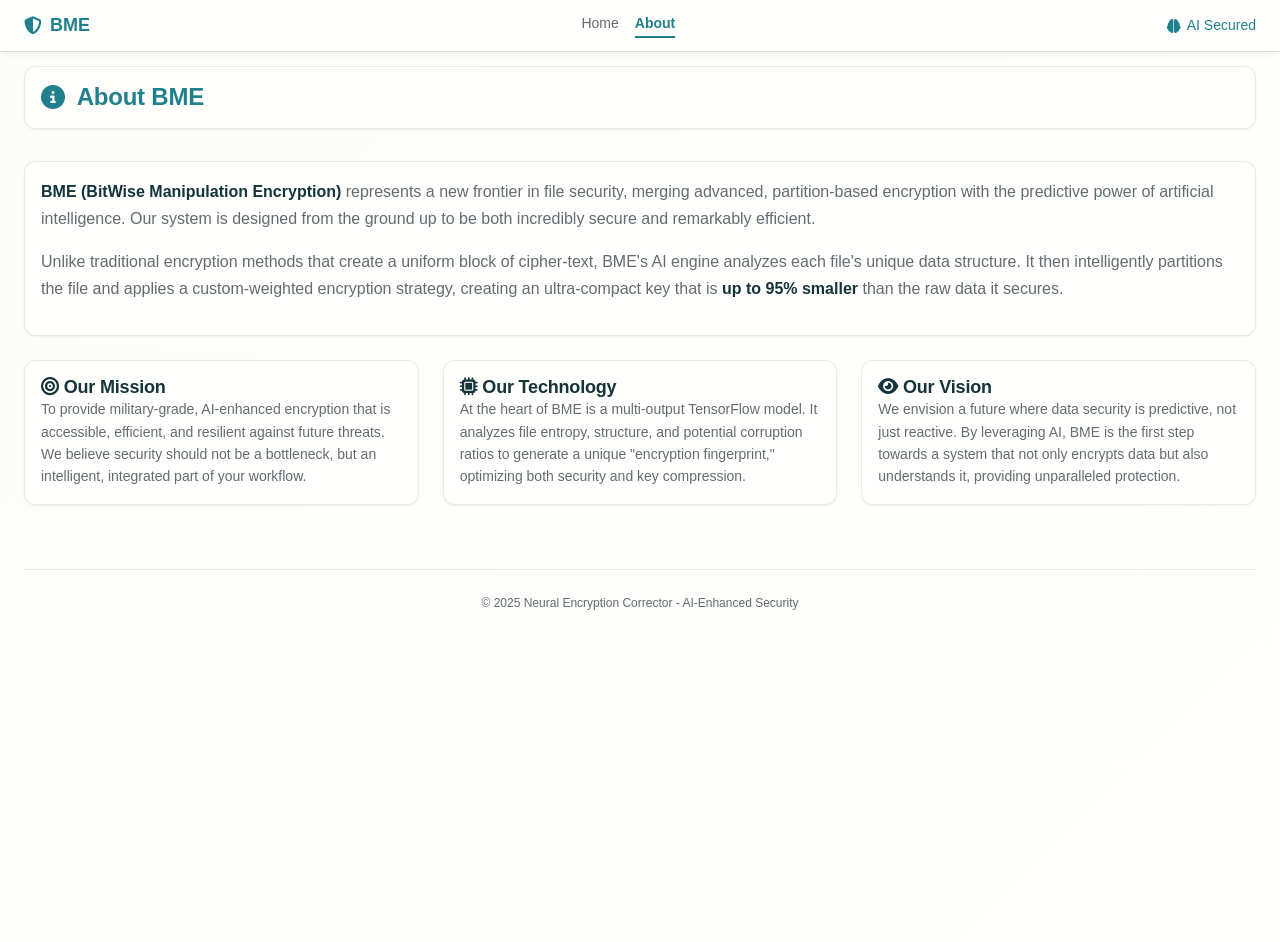
==== commit 6e21bb55: "Update about.html" ====
--- a/about.html
+++ b/about.html
@@ -44,7 +44,6 @@
     <nav class="navbar">
       <a href="index.html" class="nav-link">Home</a>
       <a href="about.html" class="nav-link active">About</a>
-      <a href="team.html" class="nav-link">Team</a>
     </nav>
 
     <div class="ai-status-mini">
@@ -107,4 +106,5 @@
 </div>
 
 </body>
-</html>+
+</html>
